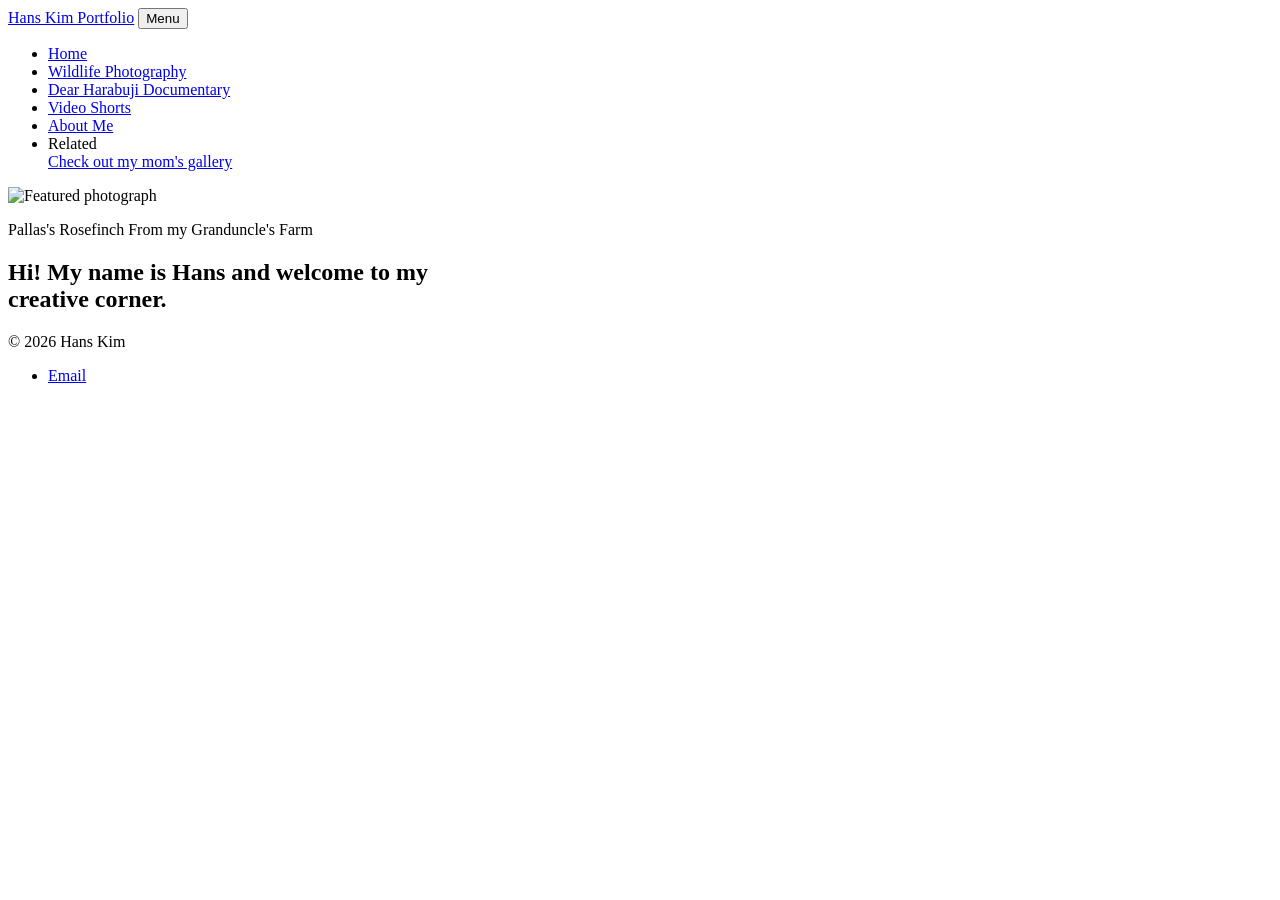
==== index.html @ 3df1a0d7 "Add files via upload" ====
<!DOCTYPE html>
<html lang="en">
<head>
  <meta charset="UTF-8">
  <meta name="viewport" content="width=device-width, initial-scale=1.0">
  <title>Hans Kim Portfolio</title>
  <meta name="description" content="Wildlife photography and film work by Hans Kim.">
  <link rel="preconnect" href="https://fonts.googleapis.com">
  <link rel="preconnect" href="https://fonts.gstatic.com" crossorigin>
  <link href="https://fonts.googleapis.com/css2?family=Newsreader:ital,wght@0,400;0,500;1,400&family=Inter:wght@400;500&display=swap" rel="stylesheet">
  <link rel="stylesheet" href="css/style.css">
</head>
<body class="page-fade-in">

  <nav class="site-nav">
    <a href="index.html" class="site-nav__name">Hans Kim Portfolio</a>
    <button class="site-nav__menu-toggle" aria-expanded="false" aria-controls="primary-menu">Menu</button>
    <ul class="site-nav__menu" id="primary-menu">
      <li><a href="index.html" class="is-active">Home</a></li>
      <li><a href="wildlife.html">Wildlife Photography</a></li>
      <li><a href="projects/dear-harabuji.html">Dear Harabuji Documentary</a></li>
      <li><a href="projects/video-shorts.html">Video Shorts</a></li>
      <li><a href="about.html">About Me</a></li>
      <li class="site-nav__related">
        <span class="site-nav__related-toggle" tabindex="0" aria-haspopup="true" aria-expanded="false">Related</span>
        <div class="site-nav__related-panel">
          <a href="https://your-mothers-gallery-website.com" target="_blank" rel="noopener">Check out my mom's gallery</a>
        </div>
      </li>
    </ul>
  </nav>

  <main>
    <section class="hero">
      <!-- Swap images/home-hero.jpg for your own image. Keep the same filename
           and it will update here automatically. -->
      <img src="images/home-hero.jpg" alt="Featured photograph">
      <div class="hero__caption">
        <p>Pallas's Rosefinch From my Granduncle's Farm</p>
      </div>
    </section>

    <section class="home-intro">
      <h2>Hi! My name is Hans and welcome to my<br>creative corner.</h2>
    </section>
  </main>

  <footer class="site-footer site-footer--flush">
    <div class="site-footer__inner">
      <span>&copy; <span id="year"></span> Hans Kim</span>
      <ul class="site-footer__links">
        <li><a href="mailto:you@example.com">Email</a></li>
      </ul>
    </div>
  </footer>

  <script src="js/main.js"></script>
  <script>document.getElementById("year").textContent = new Date().getFullYear();</script>
</body>
</html>
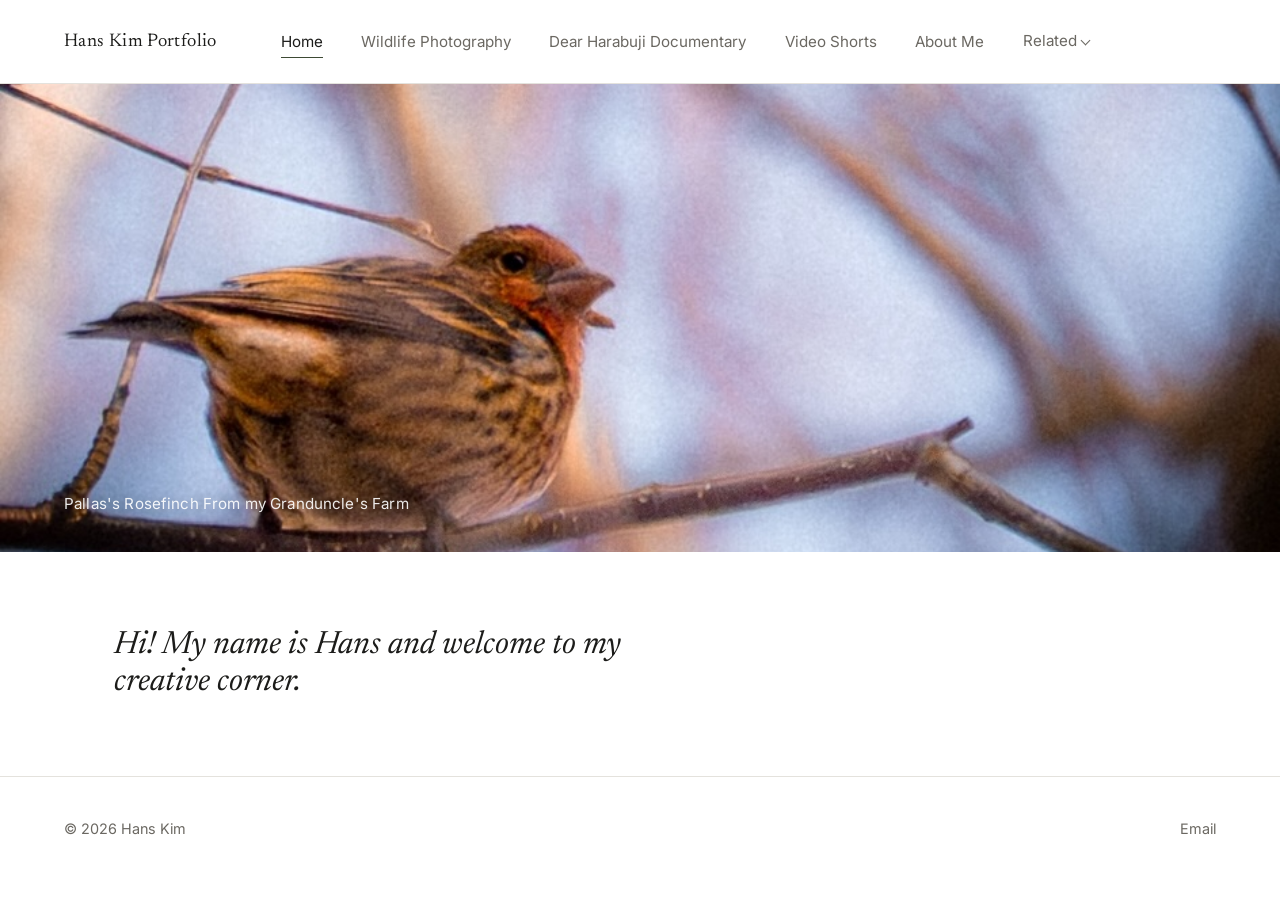
==== commit 4fb0ee53: "Update index.html" ====
--- a/index.html
+++ b/index.html
@@ -24,7 +24,7 @@
       <li class="site-nav__related">
         <span class="site-nav__related-toggle" tabindex="0" aria-haspopup="true" aria-expanded="false">Related</span>
         <div class="site-nav__related-panel">
-          <a href="https://your-mothers-gallery-website.com" target="_blank" rel="noopener">Check out my mom's gallery</a>
+          <a href="https://github.com/han-media/eunjulee.git" target="_blank" rel="noopener">Check out my mom's gallery</a>
         </div>
       </li>
     </ul>
--- a/css/style.css
+++ b/css/style.css
@@ -0,0 +1,884 @@
+/* ============================================================
+   Hans Kim Portfolio — shared stylesheet
+   ============================================================ */
+
+:root {
+  --color-bg: #ffffff;
+  --color-bg-soft: #f7f6f3;
+  --color-text: #1c1c1a;
+  --color-text-muted: #6b6862;
+  --color-border: #e4e2dd;
+  --color-accent: #3d4a34; /* deep forest green */
+
+  --font-display: "Newsreader", Georgia, "Times New Roman", serif;
+  --font-body: "Inter", -apple-system, BlinkMacSystemFont, "Segoe UI", sans-serif;
+
+  --nav-height: 84px;
+  --content-max: 1180px;
+  --gutter: clamp(24px, 5vw, 64px);
+}
+
+* {
+  box-sizing: border-box;
+}
+
+html {
+  scroll-behavior: smooth;
+}
+
+@media (prefers-reduced-motion: reduce) {
+  html {
+    scroll-behavior: auto;
+  }
+  *,
+  *::before,
+  *::after {
+    animation-duration: 0.01ms !important;
+    transition-duration: 0.01ms !important;
+  }
+}
+
+body {
+  margin: 0;
+  background: var(--color-bg);
+  color: var(--color-text);
+  font-family: var(--font-body);
+  font-size: 16px;
+  line-height: 1.6;
+  -webkit-font-smoothing: antialiased;
+}
+
+img {
+  max-width: 100%;
+  display: block;
+}
+
+a {
+  color: inherit;
+  text-decoration: none;
+}
+
+h1, h2, h3 {
+  font-family: var(--font-display);
+  font-weight: 400;
+  margin: 0;
+  line-height: 1.15;
+}
+
+p {
+  margin: 0 0 1em;
+}
+
+.visually-hidden {
+  position: absolute;
+  width: 1px;
+  height: 1px;
+  overflow: hidden;
+  clip: rect(0 0 0 0);
+  white-space: nowrap;
+}
+
+/* ----------------------------------------------------------
+   Navigation
+   ---------------------------------------------------------- */
+
+.site-nav {
+  position: fixed;
+  top: 0;
+  left: 0;
+  right: 0;
+  height: var(--nav-height);
+  display: flex;
+  align-items: center;
+  justify-content: flex-start;
+  gap: clamp(32px, 5vw, 64px);
+  padding: 0 var(--gutter);
+  background: rgba(255, 255, 255, 0.92);
+  backdrop-filter: blur(6px);
+  border-bottom: 1px solid var(--color-border);
+  z-index: 100;
+}
+
+.site-nav__name {
+  font-family: var(--font-display);
+  font-size: 1.15rem;
+  letter-spacing: 0.02em;
+  white-space: nowrap;
+}
+
+.site-nav__menu {
+  display: flex;
+  align-items: center;
+  gap: clamp(20px, 3vw, 40px);
+  list-style: none;
+  margin: 0;
+  padding: 0;
+}
+
+.site-nav__menu a {
+  font-size: 0.95rem;
+  color: var(--color-text-muted);
+  padding: 6px 0;
+  border-bottom: 1px solid transparent;
+  transition: color 0.2s ease, border-color 0.2s ease;
+}
+
+.site-nav__menu a:hover,
+.site-nav__menu a:focus-visible,
+.site-nav__menu a.is-active {
+  color: var(--color-text);
+  border-bottom-color: var(--color-accent);
+}
+
+.site-nav__menu-toggle {
+  display: none;
+}
+
+.site-nav__related {
+  position: relative;
+  margin-left: auto;
+}
+
+.site-nav__related-toggle {
+  display: inline-flex;
+  align-items: center;
+  font-size: 0.95rem;
+  color: var(--color-text-muted);
+  padding: 6px 0;
+  cursor: default;
+  user-select: none;
+}
+
+.site-nav__related-toggle::after {
+  content: "";
+  display: inline-block;
+  vertical-align: middle;
+  width: 6px;
+  height: 6px;
+  margin-left: 5px;
+  margin-top: -2px;
+  border-right: 1px solid currentColor;
+  border-bottom: 1px solid currentColor;
+  transform: rotate(45deg);
+}
+
+.site-nav__related-panel {
+  position: absolute;
+  top: calc(100% + 10px);
+  right: 0;
+  min-width: 240px;
+  background: var(--color-bg);
+  border: 1px solid var(--color-border);
+  box-shadow: 0 12px 28px rgba(0, 0, 0, 0.06);
+  padding: 8px 0;
+  opacity: 0;
+  visibility: hidden;
+  transform: translateY(4px);
+  transition: opacity 0.18s ease, transform 0.18s ease, visibility 0.18s;
+}
+
+.site-nav__related:hover .site-nav__related-panel,
+.site-nav__related:focus-within .site-nav__related-panel {
+  opacity: 1;
+  visibility: visible;
+  transform: translateY(0);
+}
+
+.site-nav__related-panel a {
+  display: block;
+  padding: 10px 20px;
+  font-size: 0.9rem;
+  color: var(--color-text-muted);
+  white-space: nowrap;
+  border-bottom: none;
+}
+
+.site-nav__related-panel a:hover,
+.site-nav__related-panel a:focus-visible {
+  background: var(--color-bg-soft);
+  color: var(--color-text);
+}
+
+/* Mobile nav */
+@media (max-width: 720px) {
+  .site-nav {
+    padding: 0 20px;
+  }
+
+  .site-nav__menu-toggle {
+    display: block;
+    margin-left: auto;
+    background: none;
+    border: none;
+    font-family: var(--font-body);
+    font-size: 0.9rem;
+    color: var(--color-text);
+    cursor: pointer;
+  }
+
+  .site-nav__menu {
+    position: fixed;
+    top: var(--nav-height);
+    left: 0;
+    right: 0;
+    flex-direction: column;
+    align-items: flex-start;
+    gap: 0;
+    background: var(--color-bg);
+    border-bottom: 1px solid var(--color-border);
+    max-height: 0;
+    overflow: hidden;
+    transition: max-height 0.3s ease;
+  }
+
+  .site-nav__menu.is-open {
+    max-height: 400px;
+  }
+
+  .site-nav__menu li {
+    width: 100%;
+  }
+
+  .site-nav__menu a {
+    display: block;
+    padding: 14px 20px;
+    border-bottom: 1px solid var(--color-border);
+  }
+
+  .site-nav__related {
+    margin-left: 0;
+    width: 100%;
+  }
+
+  .site-nav__related-toggle {
+    display: block;
+    padding: 14px 20px;
+    border-bottom: 1px solid var(--color-border);
+  }
+
+  .site-nav__related-panel {
+    position: static;
+    opacity: 1;
+    visibility: visible;
+    transform: none;
+    box-shadow: none;
+    border: none;
+    border-bottom: 1px solid var(--color-border);
+    padding: 0;
+    display: none;
+  }
+
+  .site-nav__related.is-open .site-nav__related-panel {
+    display: block;
+  }
+
+  .site-nav__related-panel a {
+    padding: 14px 20px 14px 36px;
+  }
+}
+
+/* ----------------------------------------------------------
+   Page shell
+   ---------------------------------------------------------- */
+
+main {
+  padding-top: var(--nav-height);
+}
+
+.page-header {
+  max-width: var(--content-max);
+  margin: 0 auto;
+  padding: clamp(56px, 9vw, 96px) var(--gutter) clamp(24px, 4vw, 40px);
+}
+
+.page-header h1 {
+  font-size: clamp(2rem, 4vw, 2.75rem);
+  margin-bottom: 0.5em;
+}
+
+.page-header p {
+  max-width: 60ch;
+  color: var(--color-text-muted);
+  font-size: 1.05rem;
+}
+
+/* ----------------------------------------------------------
+   Footer
+   ---------------------------------------------------------- */
+
+.site-footer {
+  border-top: 1px solid var(--color-border);
+  padding: 40px var(--gutter) 56px;
+  margin-top: clamp(60px, 10vw, 120px);
+}
+
+.site-footer--flush {
+  margin-top: 0;
+}
+
+.site-footer__inner {
+  max-width: var(--content-max);
+  margin: 0 auto;
+  display: flex;
+  flex-wrap: wrap;
+  gap: 16px;
+  justify-content: space-between;
+  align-items: center;
+  color: var(--color-text-muted);
+  font-size: 0.9rem;
+}
+
+.site-footer__links {
+  display: flex;
+  gap: 24px;
+  list-style: none;
+  padding: 0;
+  margin: 0;
+}
+
+.site-footer__links a {
+  transition: color 0.2s ease;
+}
+
+.site-footer__links a:hover {
+  color: var(--color-text);
+}
+
+/* ----------------------------------------------------------
+   Home page
+   ---------------------------------------------------------- */
+
+.hero {
+  position: relative;
+  height: 52vh;
+  min-height: 320px;
+  max-height: 560px;
+  overflow: hidden;
+}
+
+.hero img {
+  position: absolute;
+  top: -9%;
+  left: 0;
+  width: 100%;
+  height: 118%;
+  object-fit: cover;
+  will-change: transform;
+}
+
+.hero__caption {
+  position: absolute;
+  left: var(--gutter);
+  bottom: 36px;
+  color: #fff;
+  text-shadow: 0 1px 12px rgba(0, 0, 0, 0.35);
+}
+
+.hero__caption p {
+  margin: 0;
+  font-size: 0.95rem;
+  letter-spacing: 0.01em;
+  opacity: 0.9;
+}
+
+.home-intro {
+  max-width: var(--content-max);
+  margin: 0 auto;
+  padding: clamp(42px, 7.5vw, 75px) var(--gutter);
+}
+
+.home-intro h2 {
+  font-size: clamp(1.5rem, 2.6vw, 2rem);
+  font-style: italic;
+  max-width: 42ch;
+}
+
+/* ----------------------------------------------------------
+   Story pages — Wildlife Photography & Video Shorts
+   (a left-hand jump-to guide + alternating image/text rows)
+   ---------------------------------------------------------- */
+
+.story-page {
+  max-width: var(--content-max);
+  margin: 0 auto;
+  padding: 0 var(--gutter) clamp(60px, 10vw, 100px);
+  display: grid;
+  grid-template-columns: 190px 1fr;
+  gap: clamp(32px, 5vw, 64px);
+  align-items: start;
+}
+
+.story-guide {
+  position: sticky;
+  top: calc(var(--nav-height) + 40px);
+  min-width: 0;
+}
+
+.story-guide__toggle {
+  display: none;
+}
+
+.story-guide__eyebrow {
+  font-size: 0.78rem;
+  color: var(--color-text-muted);
+  margin: 0 0 14px;
+}
+
+.story-guide__list {
+  list-style: none;
+  margin: 0;
+  padding: 0;
+  display: flex;
+  flex-direction: column;
+  gap: 12px;
+}
+
+.story-guide__list a {
+  display: block;
+  font-size: 0.88rem;
+  line-height: 1.35;
+  color: var(--color-text-muted);
+  border-left: 2px solid var(--color-border);
+  padding-left: 14px;
+  transition: color 0.2s ease, border-color 0.2s ease;
+}
+
+.story-guide__list a:hover,
+.story-guide__list a:focus-visible,
+.story-guide__list a.is-active {
+  color: var(--color-text);
+  border-left-color: var(--color-accent);
+}
+
+.story-list {
+  min-width: 0;
+  display: flex;
+  flex-direction: column;
+  gap: clamp(64px, 10vw, 120px);
+}
+
+.story-row {
+  display: grid;
+  grid-template-columns: 1.1fr 1fr;
+  gap: clamp(32px, 6vw, 72px);
+  align-items: center;
+  scroll-margin-top: calc(var(--nav-height) + 24px);
+  transition: filter 0.5s ease;
+}
+
+.story-row.is-darkened {
+  filter: brightness(0.55);
+}
+
+.story-row--reverse .story-row__figure {
+  order: 2;
+}
+
+.story-row--reverse .story-row__text {
+  order: 1;
+}
+
+.story-row__figure {
+  position: relative;
+  aspect-ratio: 1 / 1;
+  overflow: hidden;
+  background: var(--color-bg-soft);
+}
+
+.story-row__figure img {
+  position: absolute;
+  inset: 0;
+  width: 100%;
+  height: 100%;
+  object-fit: contain;
+  opacity: 0;
+  transition: opacity 1.4s ease;
+}
+
+.story-row__figure img:first-child,
+.story-row__figure img.is-active {
+  opacity: 1;
+}
+
+/* Video entries: let the frame size itself to the video's own
+   aspect ratio instead of forcing a fixed crop, with a minimal
+   custom player — a play button and a mute toggle, no scrub bar. */
+.story-row__figure--video {
+  aspect-ratio: auto;
+}
+
+.video-player {
+  position: relative;
+}
+
+.video-player video {
+  display: block;
+  width: 100%;
+  height: auto;
+  cursor: pointer;
+}
+
+.video-player__play {
+  position: absolute;
+  top: 50%;
+  left: 50%;
+  transform: translate(-50%, -50%);
+  width: 60px;
+  height: 60px;
+  border-radius: 50%;
+  border: none;
+  padding: 0;
+  background: rgba(255, 255, 255, 0.9);
+  box-shadow: 0 6px 18px rgba(0, 0, 0, 0.2);
+  cursor: pointer;
+  transition: opacity 0.2s ease, transform 0.2s ease;
+}
+
+.video-player__play::after {
+  content: "";
+  position: absolute;
+  top: 50%;
+  left: 50%;
+  border-style: solid;
+  border-width: 11px 0 11px 18px;
+  border-color: transparent transparent transparent var(--color-text);
+  transform: translate(-38%, -50%);
+}
+
+.video-player__play:hover {
+  transform: translate(-50%, -50%) scale(1.06);
+}
+
+.video-player.is-playing .video-player__play {
+  opacity: 0;
+  pointer-events: none;
+}
+
+.video-player__mute {
+  position: absolute;
+  right: 14px;
+  bottom: 14px;
+  width: 34px;
+  height: 34px;
+  border-radius: 50%;
+  border: none;
+  padding: 0;
+  display: flex;
+  align-items: center;
+  justify-content: center;
+  background: rgba(28, 28, 26, 0.6);
+  color: #fff;
+  cursor: pointer;
+  opacity: 0;
+  transition: opacity 0.2s ease, background 0.2s ease;
+}
+
+.video-player.show-mute .video-player__mute {
+  opacity: 1;
+}
+
+.video-player:hover .video-player__mute,
+.video-player__mute:focus-visible {
+  opacity: 1;
+}
+
+.video-player__mute:hover {
+  background: rgba(28, 28, 26, 0.8);
+}
+
+.video-player__mute .icon-muted {
+  display: none;
+}
+
+.video-player__mute.is-muted .icon-unmuted {
+  display: none;
+}
+
+.video-player__mute.is-muted .icon-muted {
+  display: block;
+}
+
+.story-row__text h2 {
+  font-size: clamp(1.4rem, 2.2vw, 1.85rem);
+  margin-bottom: 0.6em;
+}
+
+.story-row__text p {
+  color: var(--color-text-muted);
+  font-size: 1.02rem;
+  max-width: 46ch;
+}
+
+.story-row__meta {
+  display: block;
+  font-size: 0.82rem;
+  color: var(--color-accent);
+  margin-bottom: 0.9em;
+}
+
+.story-row__watch {
+  display: inline-block;
+  margin-top: 0.6em;
+  font-size: 0.9rem;
+  color: var(--color-accent);
+  border-bottom: 1px solid var(--color-accent);
+}
+
+/* Scroll fade-in */
+.fade-in {
+  opacity: 0;
+  transform: translateY(28px);
+  transition: opacity 0.9s ease, transform 0.9s ease;
+}
+
+.fade-in.is-visible {
+  opacity: 1;
+  transform: translateY(0);
+}
+
+/* Whole-page fade-in on load, used by index.html, about.html, and
+   projects/dear-harabuji.html */
+body.page-fade-in {
+  animation: page-fade-in 0.7s ease both;
+}
+
+@keyframes page-fade-in {
+  from {
+    opacity: 0;
+  }
+  to {
+    opacity: 1;
+  }
+}
+
+@media (max-width: 900px) {
+  .story-page {
+    grid-template-columns: 1fr;
+  }
+
+  .story-guide {
+    position: fixed;
+    top: auto;
+    right: 20px;
+    bottom: 20px;
+    z-index: 90;
+  }
+
+  .story-guide__toggle {
+    display: flex;
+    align-items: center;
+    justify-content: center;
+    width: 52px;
+    height: 52px;
+    border-radius: 50%;
+    border: none;
+    padding: 0;
+    background: var(--color-text);
+    color: #fff;
+    cursor: pointer;
+    box-shadow: 0 10px 24px rgba(0, 0, 0, 0.22);
+  }
+
+  .story-guide__toggle-icon,
+  .story-guide__toggle-icon::before,
+  .story-guide__toggle-icon::after {
+    content: "";
+    display: block;
+    width: 20px;
+    height: 2px;
+    background: currentColor;
+    border-radius: 1px;
+  }
+
+  .story-guide__toggle-icon {
+    position: relative;
+  }
+
+  .story-guide__toggle-icon::before,
+  .story-guide__toggle-icon::after {
+    position: absolute;
+    left: 0;
+  }
+
+  .story-guide__toggle-icon::before {
+    top: -6px;
+  }
+
+  .story-guide__toggle-icon::after {
+    top: 6px;
+  }
+
+  .story-guide__panel {
+    position: absolute;
+    right: 0;
+    bottom: calc(100% + 14px);
+    width: 240px;
+    max-height: 60vh;
+    overflow-y: auto;
+    background: var(--color-bg);
+    border: 1px solid var(--color-border);
+    border-radius: 14px;
+    box-shadow: 0 18px 36px rgba(0, 0, 0, 0.18);
+    padding: 16px 0;
+    opacity: 0;
+    visibility: hidden;
+    transform: translateY(8px);
+    transition: opacity 0.2s ease, transform 0.2s ease, visibility 0.2s;
+  }
+
+  .story-guide.is-open .story-guide__panel {
+    opacity: 1;
+    visibility: visible;
+    transform: translateY(0);
+  }
+
+  .story-guide__eyebrow {
+    padding: 0 20px 10px;
+    margin: 0;
+  }
+
+  .story-guide__list {
+    flex-direction: column;
+    gap: 2px;
+  }
+
+  .story-guide__list a {
+    white-space: normal;
+    border-left: 2px solid transparent;
+    border-bottom: none;
+    padding: 10px 20px;
+  }
+
+  .story-guide__list a:hover,
+  .story-guide__list a:focus-visible,
+  .story-guide__list a.is-active {
+    border-left-color: var(--color-accent);
+    border-bottom-color: transparent;
+    background: var(--color-bg-soft);
+  }
+}
+
+@media (max-width: 780px) {
+  .story-row,
+  .story-row--reverse .story-row__figure,
+  .story-row--reverse .story-row__text {
+    order: initial;
+  }
+
+  .story-row {
+    grid-template-columns: 1fr;
+  }
+}
+
+/* ----------------------------------------------------------
+   Project detail page (Dear Harabuji Documentary)
+   ---------------------------------------------------------- */
+
+.project-hero {
+  position: relative;
+  width: 100%;
+  height: 60vh;
+  min-height: 360px;
+  overflow: hidden;
+}
+
+.project-hero img {
+  position: absolute;
+  top: -9%;
+  left: 0;
+  width: 100%;
+  height: 118%;
+  object-fit: cover;
+  object-position: 50% center;
+  transition: object-position 0.2s ease;
+  will-change: transform;
+}
+
+/* As the window narrows, shift the visible crop right of center
+   instead of staying dead-center, working up to about 25% right. */
+@media (max-width: 900px) {
+  .project-hero img {
+    object-position: 62% center;
+  }
+}
+
+@media (max-width: 600px) {
+  .project-hero img {
+    object-position: 75% center;
+  }
+}
+
+.project-body {
+  max-width: 760px;
+  margin: 0 auto;
+  padding: clamp(48px, 8vw, 80px) var(--gutter);
+}
+
+.project-body h1 {
+  font-size: clamp(2rem, 4vw, 2.6rem);
+  margin-bottom: 0.3em;
+}
+
+.project-body .project-subtitle {
+  color: var(--color-text-muted);
+  font-size: 1.05rem;
+  margin-bottom: 2em;
+}
+
+.project-body p {
+  font-size: 1.05rem;
+  color: var(--color-text);
+}
+
+/* ----------------------------------------------------------
+   About page
+   ---------------------------------------------------------- */
+
+.about-layout {
+  max-width: var(--content-max);
+  margin: 0 auto;
+  padding: 0 var(--gutter) clamp(60px, 10vw, 100px);
+  display: grid;
+  grid-template-columns: 380px 1fr;
+  gap: clamp(32px, 6vw, 80px);
+  align-items: start;
+}
+
+.about-layout__figure img {
+  width: 100%;
+  height: auto;
+}
+
+.about-layout__body p {
+  font-size: 1.05rem;
+  color: var(--color-text);
+  max-width: 62ch;
+}
+
+.about-layout__contact {
+  margin-top: 1.6em;
+  display: flex;
+  gap: 24px;
+  font-size: 0.95rem;
+}
+
+.about-layout__contact a {
+  border-bottom: 1px solid var(--color-border);
+  padding-bottom: 2px;
+  transition: border-color 0.2s ease, color 0.2s ease;
+}
+
+.about-layout__contact a:hover {
+  border-color: var(--color-accent);
+  color: var(--color-accent);
+}
+
+@media (max-width: 780px) {
+  .about-layout {
+    grid-template-columns: 1fr;
+  }
+
+  .about-layout__figure {
+    max-width: 340px;
+  }
+}
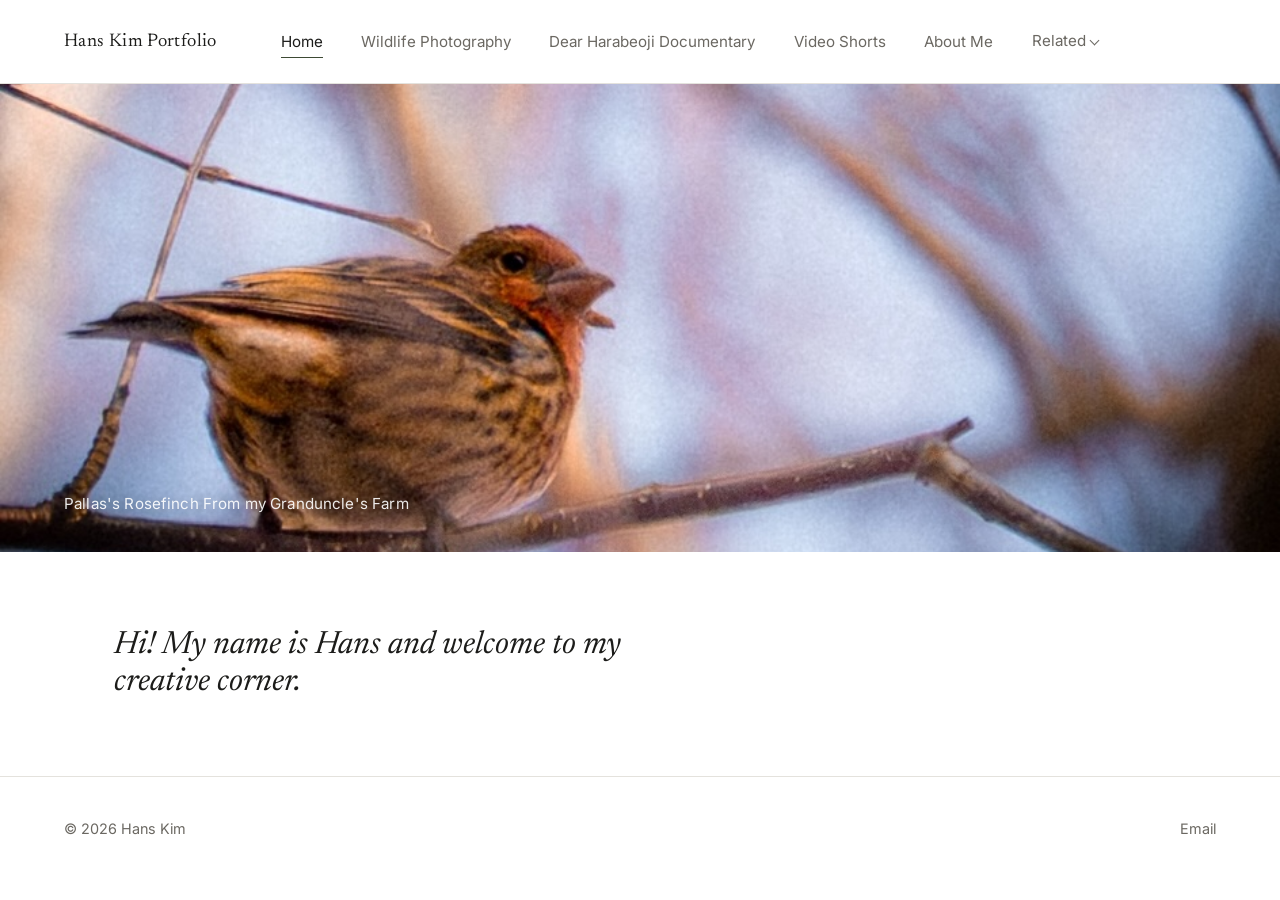
==== commit 10b3530d: "f" ====
--- a/index.html
+++ b/index.html
@@ -18,13 +18,13 @@
     <ul class="site-nav__menu" id="primary-menu">
       <li><a href="index.html" class="is-active">Home</a></li>
       <li><a href="wildlife.html">Wildlife Photography</a></li>
-      <li><a href="projects/dear-harabuji.html">Dear Harabuji Documentary</a></li>
+      <li><a href="projects/dear-harabuji.html">Dear Harabeoji Documentary</a></li>
       <li><a href="projects/video-shorts.html">Video Shorts</a></li>
       <li><a href="about.html">About Me</a></li>
       <li class="site-nav__related">
         <span class="site-nav__related-toggle" tabindex="0" aria-haspopup="true" aria-expanded="false">Related</span>
         <div class="site-nav__related-panel">
-          <a href="https://github.com/han-media/eunjulee.git" target="_blank" rel="noopener">Check out my mom's gallery</a>
+          <a href="https://your-mothers-gallery-website.com" target="_blank" rel="noopener">Check out my mom's gallery</a>
         </div>
       </li>
     </ul>
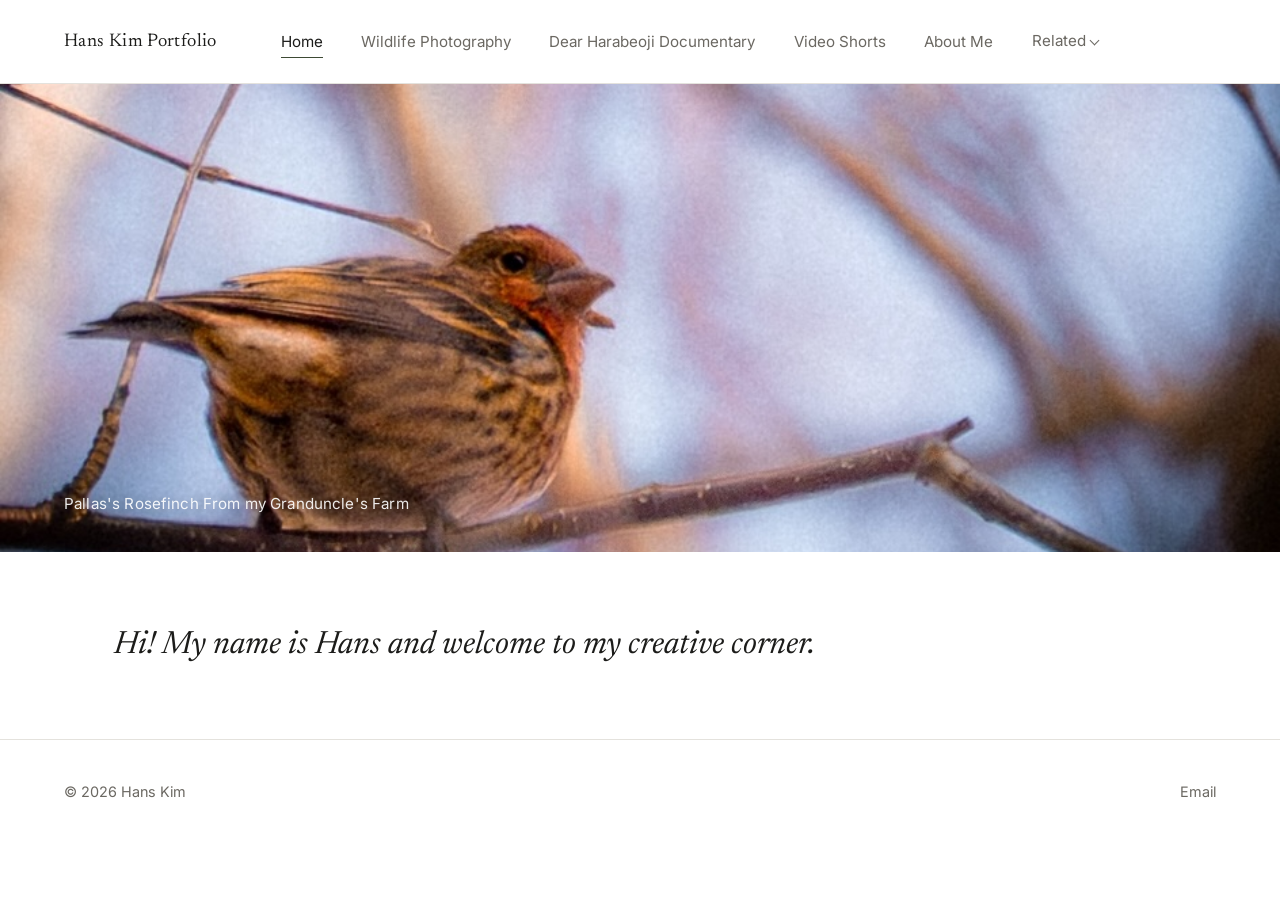
==== commit 10709e57: "m" ====
--- a/index.html
+++ b/index.html
@@ -1,60 +1,60 @@
 <!DOCTYPE html>
 <html lang="en">
 <head>
-  <meta charset="UTF-8">
-  <meta name="viewport" content="width=device-width, initial-scale=1.0">
-  <title>Hans Kim Portfolio</title>
-  <meta name="description" content="Wildlife photography and film work by Hans Kim.">
-  <link rel="preconnect" href="https://fonts.googleapis.com">
-  <link rel="preconnect" href="https://fonts.gstatic.com" crossorigin>
-  <link href="https://fonts.googleapis.com/css2?family=Newsreader:ital,wght@0,400;0,500;1,400&family=Inter:wght@400;500&display=swap" rel="stylesheet">
-  <link rel="stylesheet" href="css/style.css">
+<meta charset="UTF-8">
+<meta name="viewport" content="width=device-width, initial-scale=1.0">
+<title>Hans Kim Portfolio</title>
+<meta name="description" content="Wildlife photography and film work by Hans Kim.">
+<link rel="preconnect" href="https://fonts.googleapis.com">
+<link rel="preconnect" href="https://fonts.gstatic.com" crossorigin>
+<link href="https://fonts.googleapis.com/css2?family=Newsreader:ital,wght@0,400;0,500;1,400&family=Inter:wght@400;500&display=swap" rel="stylesheet">
+<link rel="stylesheet" href="css/style.css">
 </head>
 <body class="page-fade-in">
 
-  <nav class="site-nav">
-    <a href="index.html" class="site-nav__name">Hans Kim Portfolio</a>
-    <button class="site-nav__menu-toggle" aria-expanded="false" aria-controls="primary-menu">Menu</button>
-    <ul class="site-nav__menu" id="primary-menu">
-      <li><a href="index.html" class="is-active">Home</a></li>
-      <li><a href="wildlife.html">Wildlife Photography</a></li>
-      <li><a href="projects/dear-harabuji.html">Dear Harabeoji Documentary</a></li>
-      <li><a href="projects/video-shorts.html">Video Shorts</a></li>
-      <li><a href="about.html">About Me</a></li>
-      <li class="site-nav__related">
-        <span class="site-nav__related-toggle" tabindex="0" aria-haspopup="true" aria-expanded="false">Related</span>
-        <div class="site-nav__related-panel">
-          <a href="https://your-mothers-gallery-website.com" target="_blank" rel="noopener">Check out my mom's gallery</a>
-        </div>
-      </li>
-    </ul>
-  </nav>
+<nav class="site-nav">
+<a href="index.html" class="site-nav__name">Hans Kim Portfolio</a>
+<button class="site-nav__menu-toggle" aria-expanded="false" aria-controls="primary-menu">Menu</button>
+<ul class="site-nav__menu" id="primary-menu">
+<li><a href="index.html" class="is-active">Home</a></li>
+<li><a href="wildlife.html">Wildlife Photography</a></li>
+<li><a href="projects/dear-harabuji.html">Dear Harabeoji Documentary</a></li>
+<li><a href="projects/video-shorts.html">Video Shorts</a></li>
+<li><a href="about.html">About Me</a></li>
+<li class="site-nav__related">
+<span class="site-nav__related-toggle" tabindex="0" aria-haspopup="true" aria-expanded="false">Related</span>
+<div class="site-nav__related-panel">
+<a href="https://han-media.github.io/eunjulee/" target="_blank" rel="noopener">Check out my mom's gallery</a>
+</div>
+</li>
+</ul>
+</nav>
 
-  <main>
-    <section class="hero">
-      <!-- Swap images/home-hero.jpg for your own image. Keep the same filename
+<main>
+<section class="hero">
+<!-- Swap images/home-hero.jpg for your own image. Keep the same filename
            and it will update here automatically. -->
-      <img src="images/home-hero.jpg" alt="Featured photograph">
-      <div class="hero__caption">
-        <p>Pallas's Rosefinch From my Granduncle's Farm</p>
-      </div>
-    </section>
+<img src="images/home-hero.jpg" alt="Featured photograph">
+<div class="hero__caption">
+<p>Pallas's Rosefinch From my Granduncle's Farm</p>
+</div>
+</section>
 
-    <section class="home-intro">
-      <h2>Hi! My name is Hans and welcome to my<br>creative corner.</h2>
-    </section>
-  </main>
+<section class="home-intro">
+<h2>Hi! My name is Hans and welcome to my creative corner.</h2>
+</section>
+</main>
 
-  <footer class="site-footer site-footer--flush">
-    <div class="site-footer__inner">
-      <span>&copy; <span id="year"></span> Hans Kim</span>
-      <ul class="site-footer__links">
-        <li><a href="mailto:you@example.com">Email</a></li>
-      </ul>
-    </div>
-  </footer>
+<footer class="site-footer site-footer--flush">
+<div class="site-footer__inner">
+<span>&copy; <span id="year"></span> Hans Kim</span>
+<ul class="site-footer__links">
+<li><a href="mailto:you@example.com">Email</a></li>
+</ul>
+</div>
+</footer>
 
-  <script src="js/main.js"></script>
-  <script>document.getElementById("year").textContent = new Date().getFullYear();</script>
+<script src="js/main.js"></script>
+<script>document.getElementById("year").textContent = new Date().getFullYear();</script>
 </body>
-</html>
+</html>
